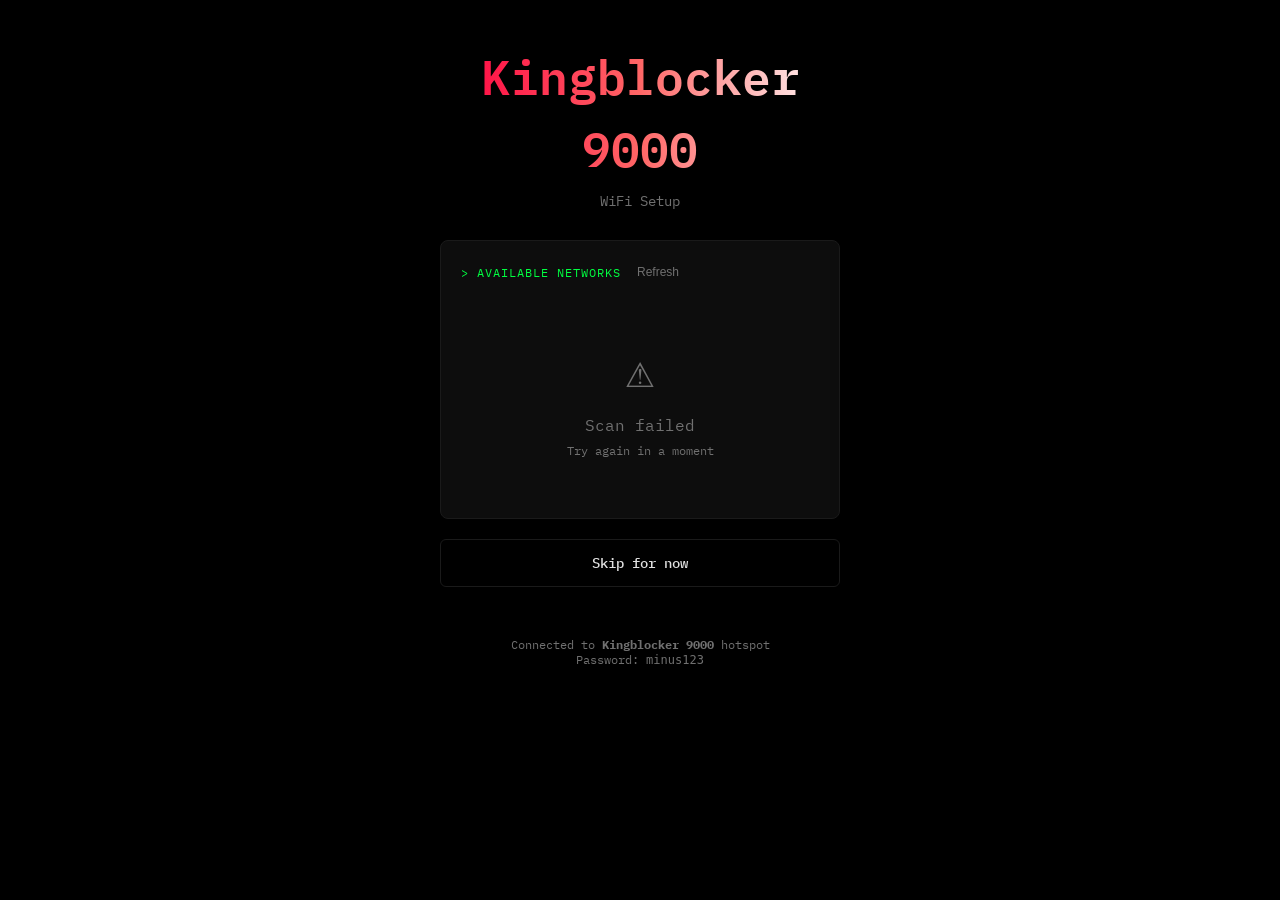
==== src/templates/wifi_setup.html @ 9c4cb1ef "Kingblocker 9000 branding and red mute LED - Rename everything a user sees from "Minus" to "Kingbloc" ====
<!DOCTYPE html>
<html lang="en">
<head>
    <meta charset="UTF-8">
    <meta name="viewport" content="width=device-width, initial-scale=1.0, maximum-scale=1.0, user-scalable=no">
    <title>Kingblocker 9000 - WiFi Setup</title>
    <link href="https://fonts.googleapis.com/css2?family=IBM+Plex+Mono:wght@400;500;600&display=swap" rel="stylesheet">
    <style>
        :root {
            --bg-primary: #000000;
            --bg-secondary: #0a0a0a;
            --bg-card: #0d0d0d;
            --text-primary: #e0e0e0;
            --text-secondary: #707070;
            --accent: #00ff41;
            --danger: #ff0040;
            --border: #1a1a1a;
            --font-body: 'IBM Plex Mono', monospace;
        }

        * {
            box-sizing: border-box;
            margin: 0;
            padding: 0;
        }

        body {
            font-family: var(--font-body);
            background: var(--bg-primary);
            color: var(--text-primary);
            min-height: 100vh;
            padding: 20px;
            -webkit-font-smoothing: antialiased;
        }

        .container {
            max-width: 400px;
            margin: 0 auto;
        }

        .header {
            text-align: center;
            margin-bottom: 30px;
            padding-top: 20px;
        }

        .logo {
            font-size: 48px;
            font-weight: 600;
            background: linear-gradient(90deg, #ff0040 0%, #ff6666 50%, #ffffff 100%);
            -webkit-background-clip: text;
            -webkit-text-fill-color: transparent;
            background-clip: text;
        }

        .subtitle {
            color: var(--text-secondary);
            font-size: 14px;
            margin-top: 8px;
        }

        .card {
            background: var(--bg-card);
            border: 1px solid var(--border);
            border-radius: 8px;
            padding: 20px;
            margin-bottom: 20px;
        }

        .section-title {
            color: var(--accent);
            font-size: 12px;
            text-transform: uppercase;
            letter-spacing: 1px;
            margin-bottom: 15px;
            display: flex;
            align-items: center;
            gap: 8px;
        }

        .section-title::before {
            content: '>';
            color: var(--accent);
        }

        .network-list {
            list-style: none;
        }

        .network-item {
            display: flex;
            align-items: center;
            padding: 12px;
            border: 1px solid var(--border);
            border-radius: 6px;
            margin-bottom: 8px;
            cursor: pointer;
            transition: all 0.2s ease;
        }

        .network-item:hover, .network-item:focus {
            border-color: var(--accent);
            background: rgba(0, 255, 65, 0.05);
        }

        .network-item.selected {
            border-color: var(--accent);
            background: rgba(0, 255, 65, 0.1);
        }

        .network-icon {
            width: 24px;
            margin-right: 12px;
            text-align: center;
        }

        .signal-bars {
            display: inline-flex;
            gap: 2px;
            align-items: flex-end;
            height: 16px;
        }

        .signal-bar {
            width: 4px;
            background: var(--border);
            border-radius: 1px;
        }

        .signal-bar.active {
            background: var(--accent);
        }

        .signal-bar:nth-child(1) { height: 4px; }
        .signal-bar:nth-child(2) { height: 8px; }
        .signal-bar:nth-child(3) { height: 12px; }
        .signal-bar:nth-child(4) { height: 16px; }

        .network-info {
            flex: 1;
            min-width: 0;
            overflow: hidden;
        }

        .network-name {
            font-weight: 500;
            margin-bottom: 2px;
            overflow: hidden;
            text-overflow: ellipsis;
            white-space: nowrap;
        }

        .network-security {
            font-size: 11px;
            color: var(--text-secondary);
        }

        .network-lock {
            color: var(--text-secondary);
            margin-left: 8px;
        }

        .password-section {
            display: none;
            margin-top: 15px;
            animation: slideDown 0.2s ease;
        }

        .password-section.visible {
            display: block;
        }

        @keyframes slideDown {
            from {
                opacity: 0;
                transform: translateY(-10px);
            }
            to {
                opacity: 1;
                transform: translateY(0);
            }
        }

        .input-group {
            margin-bottom: 15px;
        }

        .input-label {
            display: block;
            color: var(--text-secondary);
            font-size: 12px;
            margin-bottom: 6px;
        }

        .input-field {
            width: 100%;
            padding: 12px;
            background: var(--bg-primary);
            border: 1px solid var(--border);
            border-radius: 6px;
            color: var(--text-primary);
            font-family: var(--font-body);
            font-size: 14px;
            transition: border-color 0.2s ease;
        }

        .input-field:focus {
            outline: none;
            border-color: var(--accent);
        }

        .btn {
            width: 100%;
            padding: 14px;
            border: none;
            border-radius: 6px;
            font-family: var(--font-body);
            font-size: 14px;
            font-weight: 500;
            cursor: pointer;
            transition: all 0.2s ease;
        }

        .btn-primary {
            background: var(--accent);
            color: var(--bg-primary);
        }

        .btn-primary:hover {
            background: #00cc33;
        }

        .btn-primary:disabled {
            background: var(--border);
            color: var(--text-secondary);
            cursor: not-allowed;
        }

        .btn-secondary {
            background: transparent;
            border: 1px solid var(--border);
            color: var(--text-primary);
        }

        .btn-secondary:hover {
            border-color: var(--text-secondary);
        }

        .status-message {
            text-align: center;
            padding: 15px;
            border-radius: 6px;
            margin-bottom: 15px;
            display: none;
        }

        .status-message.visible {
            display: block;
        }

        .status-message.error {
            background: rgba(255, 0, 64, 0.1);
            border: 1px solid var(--danger);
            color: var(--danger);
        }

        .status-message.success {
            background: rgba(0, 255, 65, 0.1);
            border: 1px solid var(--accent);
            color: var(--accent);
        }

        .status-message.loading {
            background: rgba(0, 255, 65, 0.05);
            border: 1px solid var(--border);
            color: var(--text-primary);
        }

        .spinner {
            display: inline-block;
            width: 16px;
            height: 16px;
            border: 2px solid var(--border);
            border-top-color: var(--accent);
            border-radius: 50%;
            animation: spin 1s linear infinite;
            margin-right: 8px;
            vertical-align: middle;
        }

        @keyframes spin {
            to { transform: rotate(360deg); }
        }

        .refresh-btn {
            float: right;
            background: none;
            border: none;
            color: var(--text-secondary);
            cursor: pointer;
            padding: 4px 8px;
            font-size: 12px;
            transition: color 0.2s ease;
        }

        .refresh-btn:hover {
            color: var(--accent);
        }

        .empty-state {
            text-align: center;
            padding: 40px 20px;
            color: var(--text-secondary);
        }

        .empty-state-icon {
            font-size: 48px;
            margin-bottom: 15px;
        }

        .footer {
            text-align: center;
            margin-top: 30px;
            padding: 20px;
            color: var(--text-secondary);
            font-size: 12px;
        }

        .footer a {
            color: var(--accent);
            text-decoration: none;
        }

        /* Hide scrollbar but keep functionality */
        ::-webkit-scrollbar {
            width: 6px;
        }

        ::-webkit-scrollbar-track {
            background: var(--bg-secondary);
        }

        ::-webkit-scrollbar-thumb {
            background: var(--border);
            border-radius: 3px;
        }
    </style>
</head>
<body>
    <div class="container">
        <header class="header">
            <div class="logo">Kingblocker 9000</div>
            <p class="subtitle">WiFi Setup</p>
        </header>

        <div id="status-message" class="status-message"></div>

        <div class="card">
            <div class="section-title">
                Available Networks
                <button class="refresh-btn" onclick="scanNetworks()" id="refresh-btn">Refresh</button>
            </div>

            <ul class="network-list" id="network-list">
                <li class="empty-state">
                    <div class="empty-state-icon">
                        <span class="spinner" style="width:24px;height:24px;border-width:3px;"></span>
                    </div>
                    <p>Scanning for networks...</p>
                </li>
            </ul>

            <div class="password-section" id="password-section">
                <div class="input-group">
                    <label class="input-label" for="password-input">Password for <span id="selected-ssid"></span></label>
                    <input type="password" id="password-input" class="input-field" placeholder="Enter WiFi password" autocomplete="off">
                </div>
                <button class="btn btn-primary" id="connect-btn" onclick="connectToNetwork()">Connect</button>
            </div>
        </div>

        <button class="btn btn-secondary" onclick="skipSetup()">Skip for now</button>

        <footer class="footer">
            <p>Connected to <strong>Kingblocker 9000</strong> hotspot</p>
            <p>Password: <code>minus123</code></p>
        </footer>
    </div>

    <script>
        let selectedNetwork = null;
        let networks = [];

        // Check for captive portal redirect
        function checkConnection() {
            fetch('/api/wifi/status')
                .then(r => r.json())
                .then(data => {
                    if (data.connected && !data.ap_mode_active) {
                        showStatus('Connected! Redirecting...', 'success');
                        setTimeout(() => {
                            window.location.href = '/';
                        }, 1500);
                    }
                })
                .catch(() => {});
        }

        function showStatus(message, type) {
            const el = document.getElementById('status-message');
            el.className = 'status-message visible ' + type;
            if (type === 'loading') {
                el.innerHTML = '<span class="spinner"></span>' + message;
            } else {
                el.textContent = message;
            }
        }

        function hideStatus() {
            document.getElementById('status-message').className = 'status-message';
        }

        function getSignalBars(signal) {
            const bars = [
                signal >= 20,
                signal >= 40,
                signal >= 60,
                signal >= 80
            ];
            return bars.map(active =>
                `<span class="signal-bar ${active ? 'active' : ''}"></span>`
            ).join('');
        }

        function renderNetworks() {
            const list = document.getElementById('network-list');

            if (networks.length === 0) {
                list.innerHTML = `
                    <li class="empty-state">
                        <div class="empty-state-icon">📡</div>
                        <p>No networks found</p>
                        <p style="font-size:12px;margin-top:8px;">Try refreshing the list</p>
                    </li>
                `;
                return;
            }

            list.innerHTML = networks.map(net => {
                const safeSsid = net.ssid.replace(/'/g, "\\'");
                const savedFlag = net.saved ? 'true' : 'false';
                const savedBadge = net.saved ? '<span class="network-security" style="color:var(--accent);">· saved</span>' : '';
                return `
                <li class="network-item ${selectedNetwork === net.ssid ? 'selected' : ''}"
                    onclick="selectNetwork('${safeSsid}', '${net.security}', ${savedFlag})"
                    tabindex="0">
                    <span class="network-icon">
                        <span class="signal-bars">${getSignalBars(net.signal)}</span>
                    </span>
                    <div class="network-info">
                        <div class="network-name">${escapeHtml(net.ssid)}</div>
                        <div class="network-security">${net.security} ${savedBadge}</div>
                    </div>
                    ${net.security !== 'Open' && !net.saved ? '<span class="network-lock">🔒</span>' : ''}
                </li>`;
            }).join('');
        }

        function escapeHtml(text) {
            const div = document.createElement('div');
            div.textContent = text;
            return div.innerHTML;
        }

        function selectNetwork(ssid, security, saved) {
            selectedNetwork = ssid;
            document.getElementById('selected-ssid').textContent = ssid;

            const passwordSection = document.getElementById('password-section');

            if (saved === true || saved === 'true') {
                // Already saved — reuse stored credentials via connect-saved
                passwordSection.classList.remove('visible');
                connectSavedNetwork(ssid);
            } else if (security === 'Open') {
                passwordSection.classList.remove('visible');
                connectToNetwork();
            } else {
                passwordSection.classList.add('visible');
                document.getElementById('password-input').focus();
            }

            renderNetworks();
        }

        async function connectSavedNetwork(name) {
            showStatus('Connecting to ' + name + '...', 'loading');
            try {
                const response = await fetch('/api/wifi/connect-saved', {
                    method: 'POST',
                    headers: { 'Content-Type': 'application/json' },
                    body: JSON.stringify({ name })
                });
                const data = await response.json().catch(() => ({}));
                if (response.ok && data.success) {
                    showStatus('Connected! Reconnect to your home WiFi to continue.', 'success');
                    return;
                }
                if (data && data.error_code === 'password_required') {
                    // Stored password is missing or wrong — fall back to the password prompt.
                    hideStatus();
                    document.getElementById('password-section').classList.add('visible');
                    document.getElementById('password-input').focus();
                    return;
                }
                showStatus((data && data.error) || 'Connection failed', 'error');
            } catch (error) {
                // Browser connection to the hotspot likely dropped — that means it worked.
                showStatus('Hotspot stopped. Reconnect your phone to your home WiFi.', 'success');
            }
        }

        async function scanNetworks() {
            const btn = document.getElementById('refresh-btn');
            btn.disabled = true;
            btn.textContent = 'Scanning...';

            document.getElementById('network-list').innerHTML = `
                <li class="empty-state">
                    <div class="empty-state-icon">
                        <span class="spinner" style="width:24px;height:24px;border-width:3px;"></span>
                    </div>
                    <p>Scanning for networks...</p>
                </li>
            `;

            try {
                const response = await fetch('/api/wifi/scan');
                const data = await response.json();

                if (data.networks) {
                    networks = data.networks;
                    renderNetworks();
                }
            } catch (error) {
                console.error('Scan error:', error);
                document.getElementById('network-list').innerHTML = `
                    <li class="empty-state">
                        <div class="empty-state-icon">⚠️</div>
                        <p>Scan failed</p>
                        <p style="font-size:12px;margin-top:8px;">Try again in a moment</p>
                    </li>
                `;
            } finally {
                btn.disabled = false;
                btn.textContent = 'Refresh';
            }
        }

        async function connectToNetwork() {
            if (!selectedNetwork) return;

            const password = document.getElementById('password-input').value;
            const connectBtn = document.getElementById('connect-btn');

            connectBtn.disabled = true;
            showStatus('Connecting to ' + selectedNetwork + '...', 'loading');

            try {
                const response = await fetch('/api/wifi/connect', {
                    method: 'POST',
                    headers: { 'Content-Type': 'application/json' },
                    body: JSON.stringify({
                        ssid: selectedNetwork,
                        password: password
                    })
                });

                const data = await response.json();

                if (data.success) {
                    showStatus('Connected! Redirecting to Kingblocker 9000...', 'success');
                    // Wait for AP to stop and redirect
                    setTimeout(() => {
                        // Try to redirect - may fail if AP stopped
                        window.location.href = '/';
                    }, 3000);
                } else {
                    showStatus(data.error || 'Connection failed', 'error');
                    document.getElementById('password-input').value = '';
                    document.getElementById('password-input').focus();
                }
            } catch (error) {
                showStatus('Connection failed: ' + error.message, 'error');
            } finally {
                connectBtn.disabled = false;
            }
        }

        function skipSetup() {
            showStatus('You can configure WiFi later in Settings', 'loading');
            setTimeout(() => {
                window.location.href = '/';
            }, 2000);
        }

        // Enter key to submit password
        document.getElementById('password-input').addEventListener('keypress', function(e) {
            if (e.key === 'Enter') {
                connectToNetwork();
            }
        });

        // Initial scan
        scanNetworks();

        // Periodic connection check
        setInterval(checkConnection, 5000);
    </script>
</body>
</html>
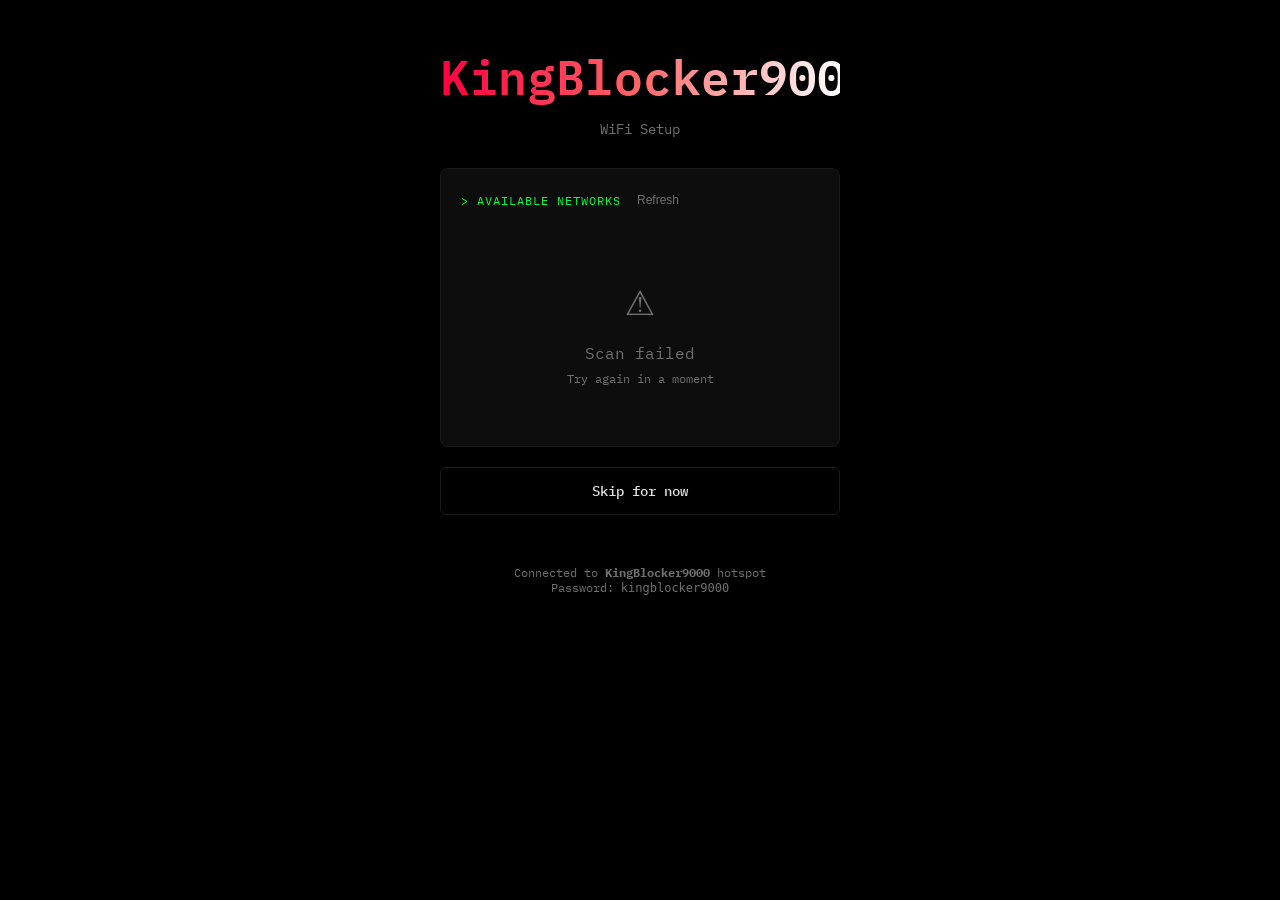
==== commit 9e6bc9d0: "KingBlocker9000 branding everywhere a user sees it; deployment lessons - One spelling, KingBlocker90" ====
--- a/src/templates/wifi_setup.html
+++ b/src/templates/wifi_setup.html
@@ -3,7 +3,7 @@
 <head>
     <meta charset="UTF-8">
     <meta name="viewport" content="width=device-width, initial-scale=1.0, maximum-scale=1.0, user-scalable=no">
-    <title>Kingblocker 9000 - WiFi Setup</title>
+    <title>KingBlocker9000 - WiFi Setup</title>
     <link href="https://fonts.googleapis.com/css2?family=IBM+Plex+Mono:wght@400;500;600&display=swap" rel="stylesheet">
     <style>
         :root {
@@ -349,7 +349,7 @@
 <body>
     <div class="container">
         <header class="header">
-            <div class="logo">Kingblocker 9000</div>
+            <div class="logo">KingBlocker9000</div>
             <p class="subtitle">WiFi Setup</p>
         </header>
 
@@ -382,8 +382,8 @@
         <button class="btn btn-secondary" onclick="skipSetup()">Skip for now</button>
 
         <footer class="footer">
-            <p>Connected to <strong>Kingblocker 9000</strong> hotspot</p>
-            <p>Password: <code>minus123</code></p>
+            <p>Connected to <strong>KingBlocker9000</strong> hotspot</p>
+            <p>Password: <code>kingblocker9000</code></p>
         </footer>
     </div>
 
@@ -579,7 +579,7 @@
                 const data = await response.json();
 
                 if (data.success) {
-                    showStatus('Connected! Redirecting to Kingblocker 9000...', 'success');
+                    showStatus('Connected! Redirecting to KingBlocker9000...', 'success');
                     // Wait for AP to stop and redirect
                     setTimeout(() => {
                         // Try to redirect - may fail if AP stopped
